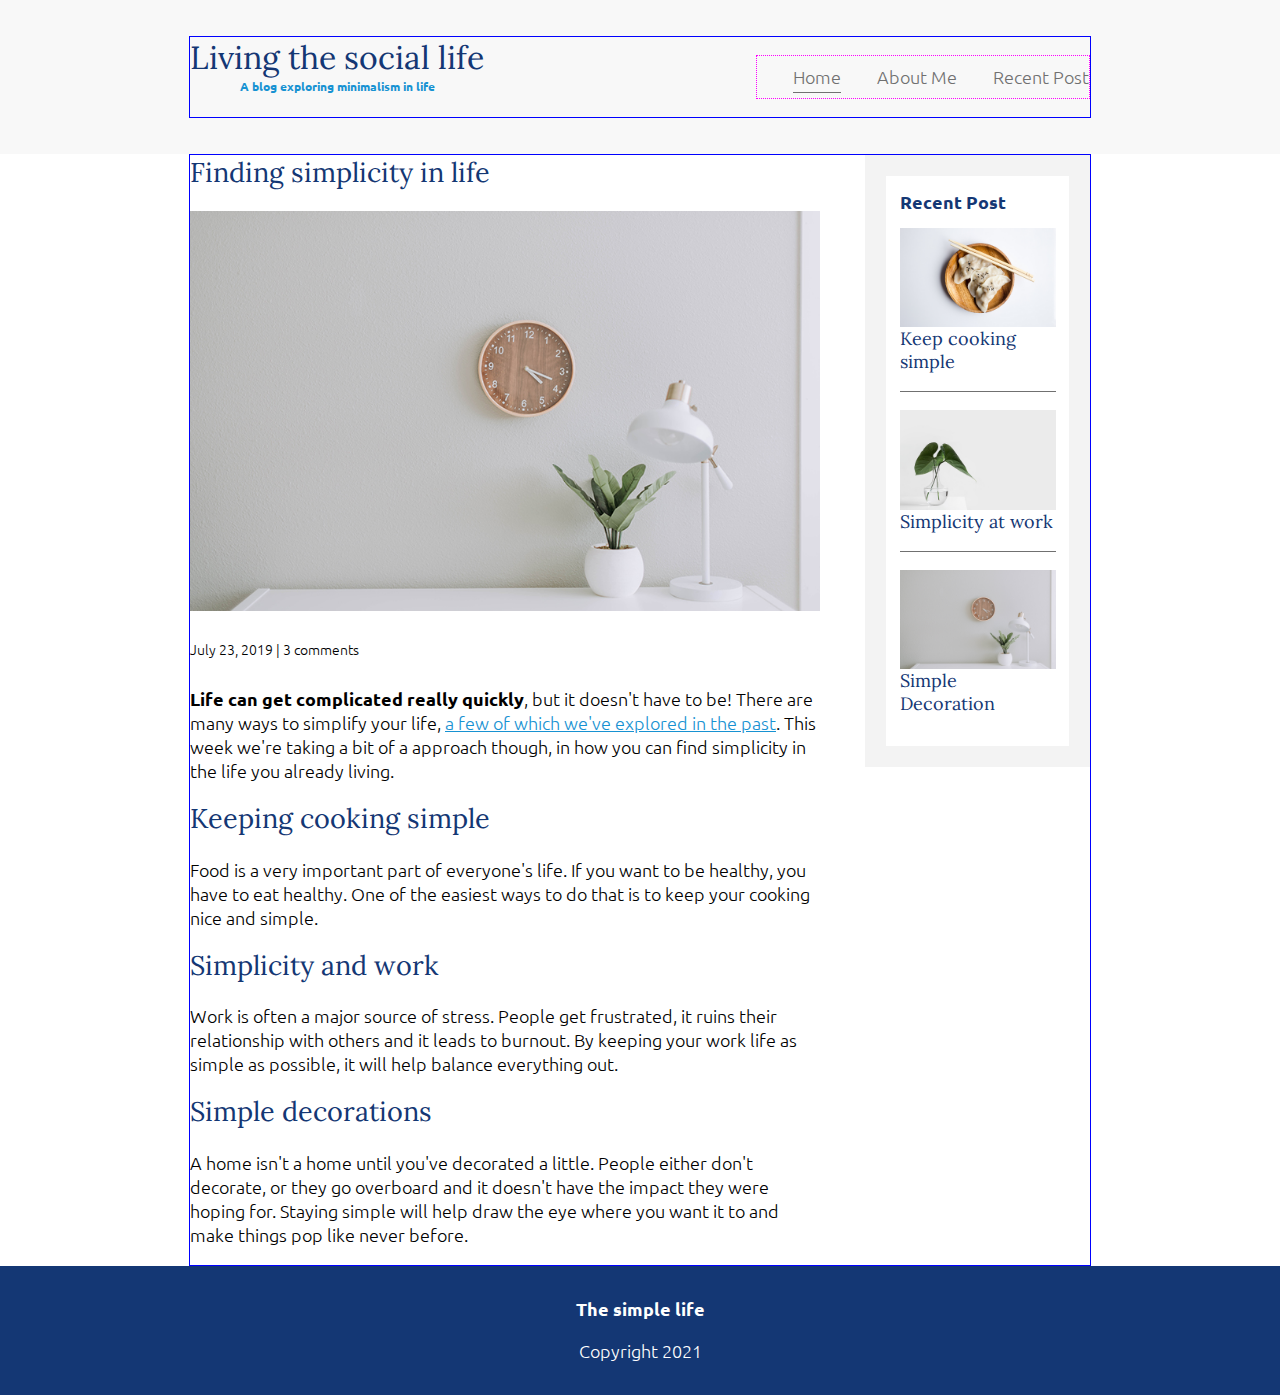
==== aboutMe.html @ 7237afa3 "Adding styling for images and other linked pages" ====
<!DOCTYPE html>
<html lang="en">
  <head>
    <meta charset="UTF-8" />
    <meta http-equiv="X-UA-Compatible" content="IE=edge" />
    <meta name="viewport" content="width=device-width, initial-scale=1.0" />
    <link rel="preconnect" href="https://fonts.gstatic.com" />
    <link
      href="https://fonts.googleapis.com/css2?family=Lora:ital,wght@0,700;1,400&family=Ubuntu:wght@300;400;700&display=swap"
      rel="stylesheet"
    />
    <link rel="stylesheet" href="css/styles.css" />
    <title>Document</title>
  </head>
  <body>
    <header>
      <div class="container container-flex">
        <div class="article-title">
          <h1>Living the social life</h1>
          <p class="subtitle">A blog exploring minimalism in life</p>
        </div>
        <nav>
          <ul>
            <li><a href="Index.html" class="current-page">Home</a></li>
            <li><a href="#">About Me</a></li>
            <li><a href="recent-post.html">Recent Post</a></li>
          </ul>
        </nav>
      </div>
      <!-- container class -->
    </header>
    <div class="container container-flex">
      <main>
          <h2 class="article-title">Finding simplicity in life</h2>
          <img
            src="img/life.jpg"
            alt="simple white desk on white wall"
            class="article-image"
          />
          <p class="article-info">July 23, 2019 | 3 comments</p>
          <p class="article-body">
            <strong>Life can get complicated really quickly</strong>, but it doesn't have to be!
            There are many ways to simplify your life, <a href="#"> a few of which we've
            explored in the past</a>. This week we're taking a bit of a approach
            though, in how you can find simplicity in the life you already
            living.
          </p>


            <h2 class="article-title">Keeping cooking simple</h2>
            <p class="article-body">
              Food is a very important part of everyone's life. If you want to
              be healthy, you have to eat healthy. One of the easiest ways to do
              that is to keep your cooking nice and simple.
            </p>


            <h2 class="article-title">Simplicity and work</h2>
            <p class="article-body">
              Work is often a major source of stress. People get frustrated, it
              ruins their relationship with others and it leads to burnout. By
              keeping your work life as simple as possible, it will help balance
              everything out.
            </p>


            <h2 class="article-title">Simple decorations</h2>
            <p class="article-body">
              A home isn't a home until you've decorated a little. People either
              don't decorate, or they go overboard and it doesn't have the
              impact they were hoping for. Staying simple will help draw the eye
              where you want it to and make things pop like never before.
            </p>

      </main>

      <aside class="sidebar">
        <!-- <div class="sidebar-widget">
          <h2 class="widget-title">ABOUT ME</h2>
          <img src="img/about-me.jpg" alt="" class="widget-image" />
          <p class="widget-body">
            I find life better, and I'm happier, when things are nice and
            simple.
          </p>
        </div> -->
        <div class="sidebar-widget">
          <h2 class="widget-title">Recent Post</h2>
          <div class="widget-recent-post">
            <h3 class="widget-recent-post-title">Keep cooking simple</h3>
            <img src="img/food.jpg" alt="food image" class="widget-image" />
          </div>           <!-- widget-recent-post -->
          <div class="widget-recent-post">
            <h3 class="widget-recent-post-title">Simplicity at work</h3>
            <img src="img/deco.jpg" alt="deco image" class="widget-image" />
          </div>           <!-- widget-recent-post -->
          <div class="widget-recent-post">
            <h3 class="widget-recent-post-title">Simple Decoration</h3>
            <img src="img/life.jpg" alt="life image" class="widget-image" />
          </div>           <!-- widget-recent-post -->
        </div>         <!-- side bar widget-->
      </aside>
    </div>

    <footer>
      <p><strong> The simple life </strong></p>
      <p>Copyright 2021</p>
    </footer>
  </body>
</html>
---- css/styles.css ----
/*
Designs Available at:
https://xd.adobe.com/spec/75d448ea-569a-4b7e-721b-9bbd3b2b97b9-03e5/screen/c27ed1eb-3c57-41a8-acb2-90ecaf25f93b/specs/
*/

.container {
    border: 1px solid blue;
    width: 90%;
    max-width: 900px;
    margin: 0 auto;
}

.container-flex {
    display: flex;
    flex-direction: column;
    justify-content: center;
}



body{
    margin: 0;
    font-family: 'Ubuntu', sans-serif;
    font-size: 1.125rem;
    font-weight: 300;
}

img {
    max-width: 100%;
    display: block;
}

footer {
    background: #143774;
    color: white;
    text-align: center;
    padding: 0.75em;;
}
/*===================
Typography
---------------------*/
h1,
h2,
h3 {
    font-family: 'Lora', serif;
    color: #143774;
    font-weight: 400;
    margin-top: 0;
}

h1 {
    font-size: 2rem;
    margin: 0;
    text-align: center;
}

a {
    color: #1792d2;
}
a:hover, 
a:focus{
    color: #143774;
    text-decoration: underline;
}

strong{
    font-weight: 700;
}

.subtitle {
    font-weight: 700;
    color: #1792d2;
    font-size: 0.75rem;
    margin: 0;
}

.article-title {

}

.article-read-more,
.article-info {
    font-size: .875rem;
}

.article-read-more {
    color: #1792d2;
    text-decoration: none;
    font-weight: 700;
}

.article-read-more:hover,  
.article-read-more:focus{
    color: #143774;
    text-decoration: overline;
}

.article-info {
    margin: 2em 0;
}

.widget-title,
.widget-recent-post-title {
    font-size: 1em;
}

.widget-title{
    font-family: 'Ubuntu', sans-serif;
    font-weight: 700;
}

/*===================
Layout
---------------------*/

header{
    text-align: center;
    background: #f8f8f8;
    padding: 2em 0;
    margin: 0;
}
/* -- Navigation --*/
nav ul {
    border: 1px dotted magenta;
    list-style: none;
    display: flex;
    justify-content: center;
    flex-direction: column;
    padding:0;
}


nav li {
    margin: 0.5em 0;
}

nav a {
    text-decoration: none;
    color: #707070;
    padding: .25rem 0;
}

nav a:hover, nav a:focus {
    color: #1792d2;
}

.current-page{
    border-bottom: 1px solid #707070;
    color: #707070;
}

.current-page:hover{
    color: #707070;
}

/* Article */

.article-featured {
    border-bottom: 1px solid gray;
    padding: 2em 0;
    margin-bottom: 2em;
}

.article-recent {
    display: flex;
    flex-direction: column;
    margin-bottom: 2em;
}

.article-recent-main {
    order: 2;
}
.article-recent-secondry {
    order: 1;
}



/* @media (min-width: 500px) {
    .article-recent-main {
        margin-top: -2.5em
    }
    .article-info {
        text-align: right;
    }
}  */

.article-image{
    width: 100%;
    /* min-width: 250px; */
    min-height: 200px;
    object-fit: cover;
}

.article-featured .article-image{
    height: 300px;
    object-fit: cover;
    object-position: bottom;
}

/* widget */

.sidebar-widget {
    border: 1.2em solid #f3f3f3;
    margin-bottom: 2.5em;
    padding: 0.75em;
}

.widget-recent-post {
    display: flex;
    flex-direction: column;
    border-bottom: 1px solid #707070;
    margin-bottom: 1em;
}
.widget-recent-post:last-child {
    border: 0;
    margin: 0;
}

.widget-recent-post img {
    order: -1;
}

@media (min-width: 675px) {
    .container-flex {
        flex-direction: row;
        justify-content: space-between;
    }
    main {
        width: 70%;
    }
    aside {
        width : 25%;
        min-width: 200px;
        margin-left: 0.75em;
    }
     nav ul {
        flex-direction: row;
        padding:0;
    }
    nav li {
        margin-left: 2em;
    }
    h1 {
         text-align: center;
    } 
    .article-recent {
        flex-direction: row;
        justify-content: space-between;
    }
    .article-recent-main{
        width: 68%
    }
    .article-recent-secondry{
        width: 30%
    }
    .article-featured{
        display: flex;
        flex-direction: column;
        padding: 0;
    }
    .article-featured h2 {
        order: -1;
    }
    .article-featured img {
        order: -3;
    }
    .article-featured .article-info {
        order: -2;
    }
}
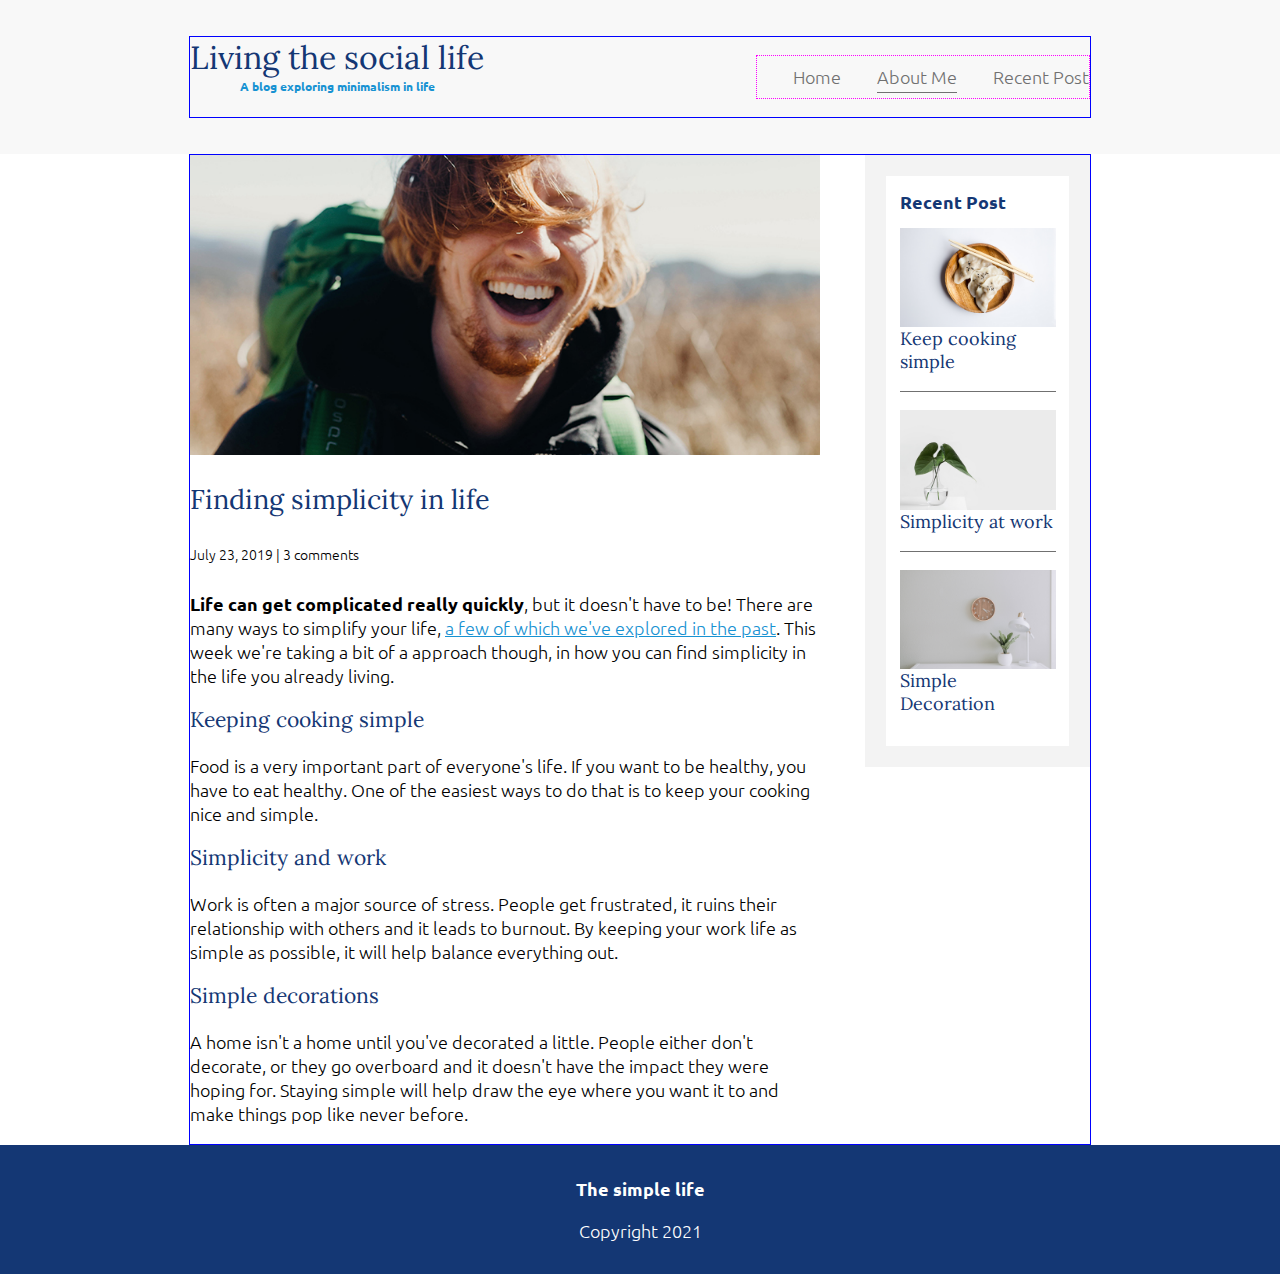
==== commit c89eb512: "Added aboutme page and styling fom featured image in about me" ====
--- a/aboutMe.html
+++ b/aboutMe.html
@@ -21,8 +21,8 @@
         </div>
         <nav>
           <ul>
-            <li><a href="Index.html" class="current-page">Home</a></li>
-            <li><a href="#">About Me</a></li>
+            <li><a href="Index.html">Home</a></li>
+            <li><a href="aboutMe.html"  class="current-page">About Me</a></li>
             <li><a href="recent-post.html">Recent Post</a></li>
           </ul>
         </nav>
@@ -31,12 +31,12 @@
     </header>
     <div class="container container-flex">
       <main>
+          <img
+            src="img/about-me.jpg"
+            alt="simple white desk on white wall"
+            class="class-full"
+          />
           <h2 class="article-title">Finding simplicity in life</h2>
-          <img
-            src="img/life.jpg"
-            alt="simple white desk on white wall"
-            class="article-image"
-          />
           <p class="article-info">July 23, 2019 | 3 comments</p>
           <p class="article-body">
             <strong>Life can get complicated really quickly</strong>, but it doesn't have to be!
@@ -47,7 +47,7 @@
           </p>
 
 
-            <h2 class="article-title">Keeping cooking simple</h2>
+            <h3 class="article-title">Keeping cooking simple</h3>
             <p class="article-body">
               Food is a very important part of everyone's life. If you want to
               be healthy, you have to eat healthy. One of the easiest ways to do
@@ -55,7 +55,7 @@
             </p>
 
 
-            <h2 class="article-title">Simplicity and work</h2>
+            <h3 class="article-title">Simplicity and work</h3>
             <p class="article-body">
               Work is often a major source of stress. People get frustrated, it
               ruins their relationship with others and it leads to burnout. By
@@ -64,7 +64,7 @@
             </p>
 
 
-            <h2 class="article-title">Simple decorations</h2>
+            <h3 class="article-title">Simple decorations</h3>
             <p class="article-body">
               A home isn't a home until you've decorated a little. People either
               don't decorate, or they go overboard and it doesn't have the
--- a/css/styles.css
+++ b/css/styles.css
@@ -142,6 +142,7 @@
 
 nav a:hover, nav a:focus {
     color: #1792d2;
+    text-decoration: none;
 }
 
 .current-page{
@@ -268,4 +269,14 @@
     .article-featured .article-info {
         order: -2;
     }
+}
+
+/*about me*/
+
+.class-full {
+    width: 100%;
+    object-fit: cover;
+    height: 300px;
+    object-position: bottom;
+    margin-bottom: 1.5em;
 }